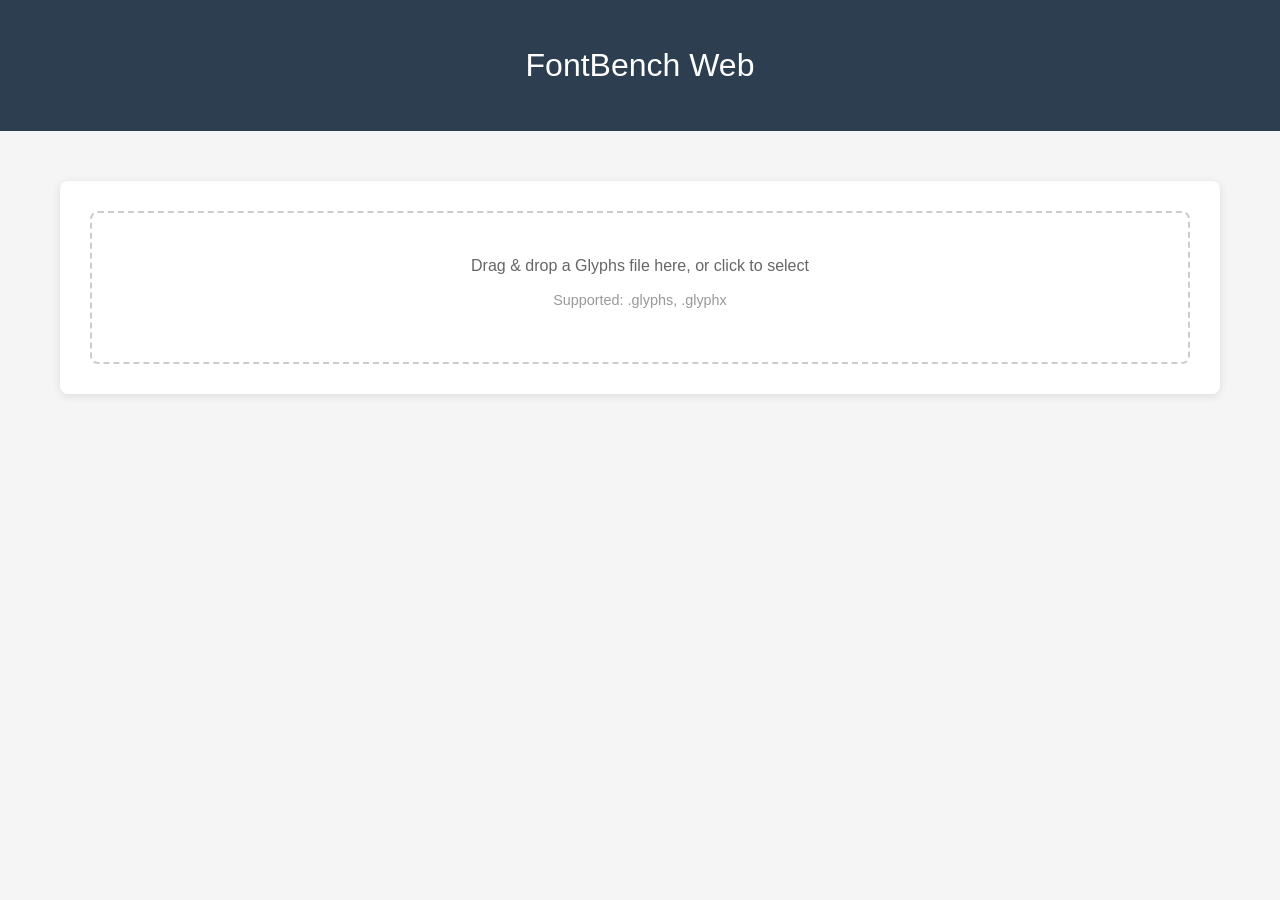
==== app/static/index.html @ 69f34e95 "Add boilerplate code" ====
<!DOCTYPE html>
<html lang="en">
<head>
    <meta charset="UTF-8">
    <meta name="viewport" content="width=device-width, initial-scale=1.0">
    <title>FontBench Web</title>
    <script src="https://cdn.plot.ly/plotly-2.35.0.min.js"></script>
    <style>
        * {
            box-sizing: border-box;
            margin: 0;
            padding: 0;
        }

        body {
            font-family: -apple-system, BlinkMacSystemFont, 'Segoe UI', Roboto, Oxygen, Ubuntu, sans-serif;
            background: #f5f5f5;
            color: #333;
            line-height: 1.6;
        }

        .container {
            max-width: 1200px;
            margin: 0 auto;
            padding: 20px;
        }

        header {
            background: #2c3e50;
            color: white;
            padding: 20px 0;
            margin-bottom: 30px;
        }

        header h1 {
            text-align: center;
            font-weight: 300;
        }

        .upload-section {
            background: white;
            border-radius: 8px;
            padding: 30px;
            box-shadow: 0 2px 10px rgba(0,0,0,0.1);
            margin-bottom: 30px;
        }

        .upload-area {
            border: 2px dashed #ccc;
            border-radius: 8px;
            padding: 40px;
            text-align: center;
            cursor: pointer;
            transition: border-color 0.3s, background 0.3s;
        }

        .upload-area:hover {
            border-color: #3498db;
            background: #f8f9fa;
        }

        .upload-area.dragover {
            border-color: #3498db;
            background: #e8f4fc;
        }

        .upload-area input[type="file"] {
            display: none;
        }

        .upload-area p {
            margin-bottom: 10px;
            color: #666;
        }

        .upload-area .file-types {
            font-size: 0.9em;
            color: #999;
        }

        #loading {
            display: none;
            text-align: center;
            padding: 20px;
        }

        .spinner {
            border: 4px solid #f3f3f3;
            border-top: 4px solid #3498db;
            border-radius: 50%;
            width: 40px;
            height: 40px;
            animation: spin 1s linear infinite;
            margin: 0 auto 10px;
        }

        @keyframes spin {
            0% { transform: rotate(0deg); }
            100% { transform: rotate(360deg); }
        }

        #results {
            display: none;
        }

        .card {
            background: white;
            border-radius: 8px;
            padding: 20px;
            box-shadow: 0 2px 10px rgba(0,0,0,0.1);
            margin-bottom: 20px;
        }

        .card h2 {
            color: #2c3e50;
            margin-bottom: 15px;
            padding-bottom: 10px;
            border-bottom: 2px solid #eee;
        }

        .info-grid {
            display: grid;
            grid-template-columns: repeat(auto-fit, minmax(200px, 1fr));
            gap: 15px;
        }

        .info-item {
            padding: 10px;
            background: #f8f9fa;
            border-radius: 4px;
        }

        .info-item label {
            display: block;
            font-size: 0.85em;
            color: #666;
            margin-bottom: 4px;
        }

        .info-item span {
            font-weight: 500;
            color: #2c3e50;
        }

        .stats-grid {
            display: grid;
            grid-template-columns: repeat(auto-fit, minmax(150px, 1fr));
            gap: 10px;
        }

        .stat-box {
            text-align: center;
            padding: 15px;
            background: #f8f9fa;
            border-radius: 4px;
        }

        .stat-box .value {
            font-size: 1.5em;
            font-weight: 600;
            color: #3498db;
        }

        .stat-box .label {
            font-size: 0.85em;
            color: #666;
        }

        .chart-container {
            min-height: 300px;
        }

        .charts-row {
            display: grid;
            grid-template-columns: repeat(auto-fit, minmax(400px, 1fr));
            gap: 20px;
        }

        .error-message {
            background: #fee;
            color: #c00;
            padding: 15px;
            border-radius: 4px;
            margin-top: 15px;
            display: none;
        }

        .masters-list {
            display: grid;
            grid-template-columns: repeat(auto-fit, minmax(250px, 1fr));
            gap: 15px;
        }

        .master-card {
            background: #f8f9fa;
            padding: 15px;
            border-radius: 4px;
            border-left: 4px solid #3498db;
        }

        .master-card h4 {
            margin-bottom: 10px;
            color: #2c3e50;
        }

        .master-card p {
            font-size: 0.9em;
            color: #666;
            margin: 4px 0;
        }
    </style>
</head>
<body>
    <header>
        <div class="container">
            <h1>FontBench Web</h1>
        </div>
    </header>

    <div class="container">
        <div class="upload-section">
            <div class="upload-area" id="uploadArea">
                <input type="file" id="fileInput" accept=".glyphs,.glyphx">
                <p>Drag & drop a Glyphs file here, or click to select</p>
                <p class="file-types">Supported: .glyphs, .glyphx</p>
            </div>
            <div id="loading">
                <div class="spinner"></div>
                <p>Analyzing font file...</p>
            </div>
            <div class="error-message" id="errorMessage"></div>
        </div>

        <div id="results">
            <div class="card">
                <h2>Font Information</h2>
                <div class="info-grid" id="fontInfo"></div>
            </div>

            <div class="card">
                <h2>Masters</h2>
                <div class="masters-list" id="mastersList"></div>
            </div>

            <div class="card">
                <h2>Statistics</h2>
                <div class="stats-grid" id="statsGrid"></div>
            </div>

            <div class="charts-row">
                <div class="card">
                    <h2>Width Distribution</h2>
                    <div class="chart-container" id="widthChart"></div>
                </div>

                <div class="card">
                    <h2>Node Count Distribution</h2>
                    <div class="chart-container" id="nodeChart"></div>
                </div>
            </div>
        </div>
    </div>

    <script>
        const uploadArea = document.getElementById('uploadArea');
        const fileInput = document.getElementById('fileInput');
        const loading = document.getElementById('loading');
        const results = document.getElementById('results');
        const errorMessage = document.getElementById('errorMessage');

        // Drag and drop handlers
        uploadArea.addEventListener('dragover', (e) => {
            e.preventDefault();
            uploadArea.classList.add('dragover');
        });

        uploadArea.addEventListener('dragleave', () => {
            uploadArea.classList.remove('dragover');
        });

        uploadArea.addEventListener('drop', (e) => {
            e.preventDefault();
            uploadArea.classList.remove('dragover');
            const files = e.dataTransfer.files;
            if (files.length > 0) {
                handleFile(files[0]);
            }
        });

        uploadArea.addEventListener('click', () => {
            fileInput.click();
        });

        fileInput.addEventListener('change', (e) => {
            if (e.target.files.length > 0) {
                handleFile(e.target.files[0]);
            }
        });

        async function handleFile(file) {
            // Validate file type
            if (!file.name.endsWith('.glyphs') && !file.name.endsWith('.glyphx')) {
                showError('Please upload a .glyphs or .glyphx file');
                return;
            }

            // Show loading state
            loading.style.display = 'block';
            results.style.display = 'none';
            errorMessage.style.display = 'none';

            try {
                const formData = new FormData();
                formData.append('file', file);

                const response = await fetch('/api/upload', {
                    method: 'POST',
                    body: formData
                });

                if (!response.ok) {
                    const error = await response.json();
                    throw new Error(error.detail || 'Upload failed');
                }

                const data = await response.json();
                displayResults(data);
            } catch (error) {
                showError(error.message);
            } finally {
                loading.style.display = 'none';
            }
        }

        function showError(message) {
            errorMessage.textContent = message;
            errorMessage.style.display = 'block';
        }

        function displayResults(data) {
            results.style.display = 'block';

            // Font info
            const fontInfo = document.getElementById('fontInfo');
            const info = data.font_info;
            fontInfo.innerHTML = `
                <div class="info-item"><label>Family Name</label><span>${info.family_name || 'N/A'}</span></div>
                <div class="info-item"><label>Designer</label><span>${info.designer || 'N/A'}</span></div>
                <div class="info-item"><label>Units Per Em</label><span>${info.units_per_em}</span></div>
                <div class="info-item"><label>Version</label><span>${info.version_major}.${info.version_minor}</span></div>
                <div class="info-item"><label>Glyph Count</label><span>${data.glyph_count}</span></div>
            `;

            // Masters
            const mastersList = document.getElementById('mastersList');
            mastersList.innerHTML = data.masters.map(m => `
                <div class="master-card">
                    <h4>${m.name || m.id}</h4>
                    <p>Ascender: ${m.ascender}</p>
                    <p>Descender: ${m.descender}</p>
                    <p>Cap Height: ${m.cap_height}</p>
                    <p>x-Height: ${m.x_height}</p>
                </div>
            `).join('');

            // Statistics
            const statsGrid = document.getElementById('statsGrid');
            const stats = data.statistics;
            statsGrid.innerHTML = `
                <div class="stat-box"><div class="value">${data.glyph_count}</div><div class="label">Total Glyphs</div></div>
                <div class="stat-box"><div class="value">${stats.width.mean.toFixed(0)}</div><div class="label">Avg Width</div></div>
                <div class="stat-box"><div class="value">${stats.width.min.toFixed(0)} - ${stats.width.max.toFixed(0)}</div><div class="label">Width Range</div></div>
                <div class="stat-box"><div class="value">${stats.nodes.total}</div><div class="label">Total Nodes</div></div>
                <div class="stat-box"><div class="value">${stats.nodes.mean.toFixed(1)}</div><div class="label">Avg Nodes/Glyph</div></div>
                <div class="stat-box"><div class="value">${data.masters.length}</div><div class="label">Masters</div></div>
            `;

            // Charts
            const chartLayout = {
                margin: { t: 20, r: 20, b: 40, l: 50 },
                paper_bgcolor: 'transparent',
                plot_bgcolor: 'transparent',
                font: { family: '-apple-system, BlinkMacSystemFont, sans-serif' }
            };

            const chartConfig = {
                responsive: true,
                displayModeBar: true,
                modeBarButtonsToRemove: ['lasso2d', 'select2d']
            };

            // Width distribution
            Plotly.newPlot('widthChart', [data.charts.width_distribution], {
                ...chartLayout,
                xaxis: { title: 'Width (units)' },
                yaxis: { title: 'Count' }
            }, chartConfig);

            // Node distribution
            Plotly.newPlot('nodeChart', [data.charts.node_distribution], {
                ...chartLayout,
                xaxis: { title: 'Node Count' },
                yaxis: { title: 'Count' }
            }, chartConfig);
        }
    </script>
</body>
</html>
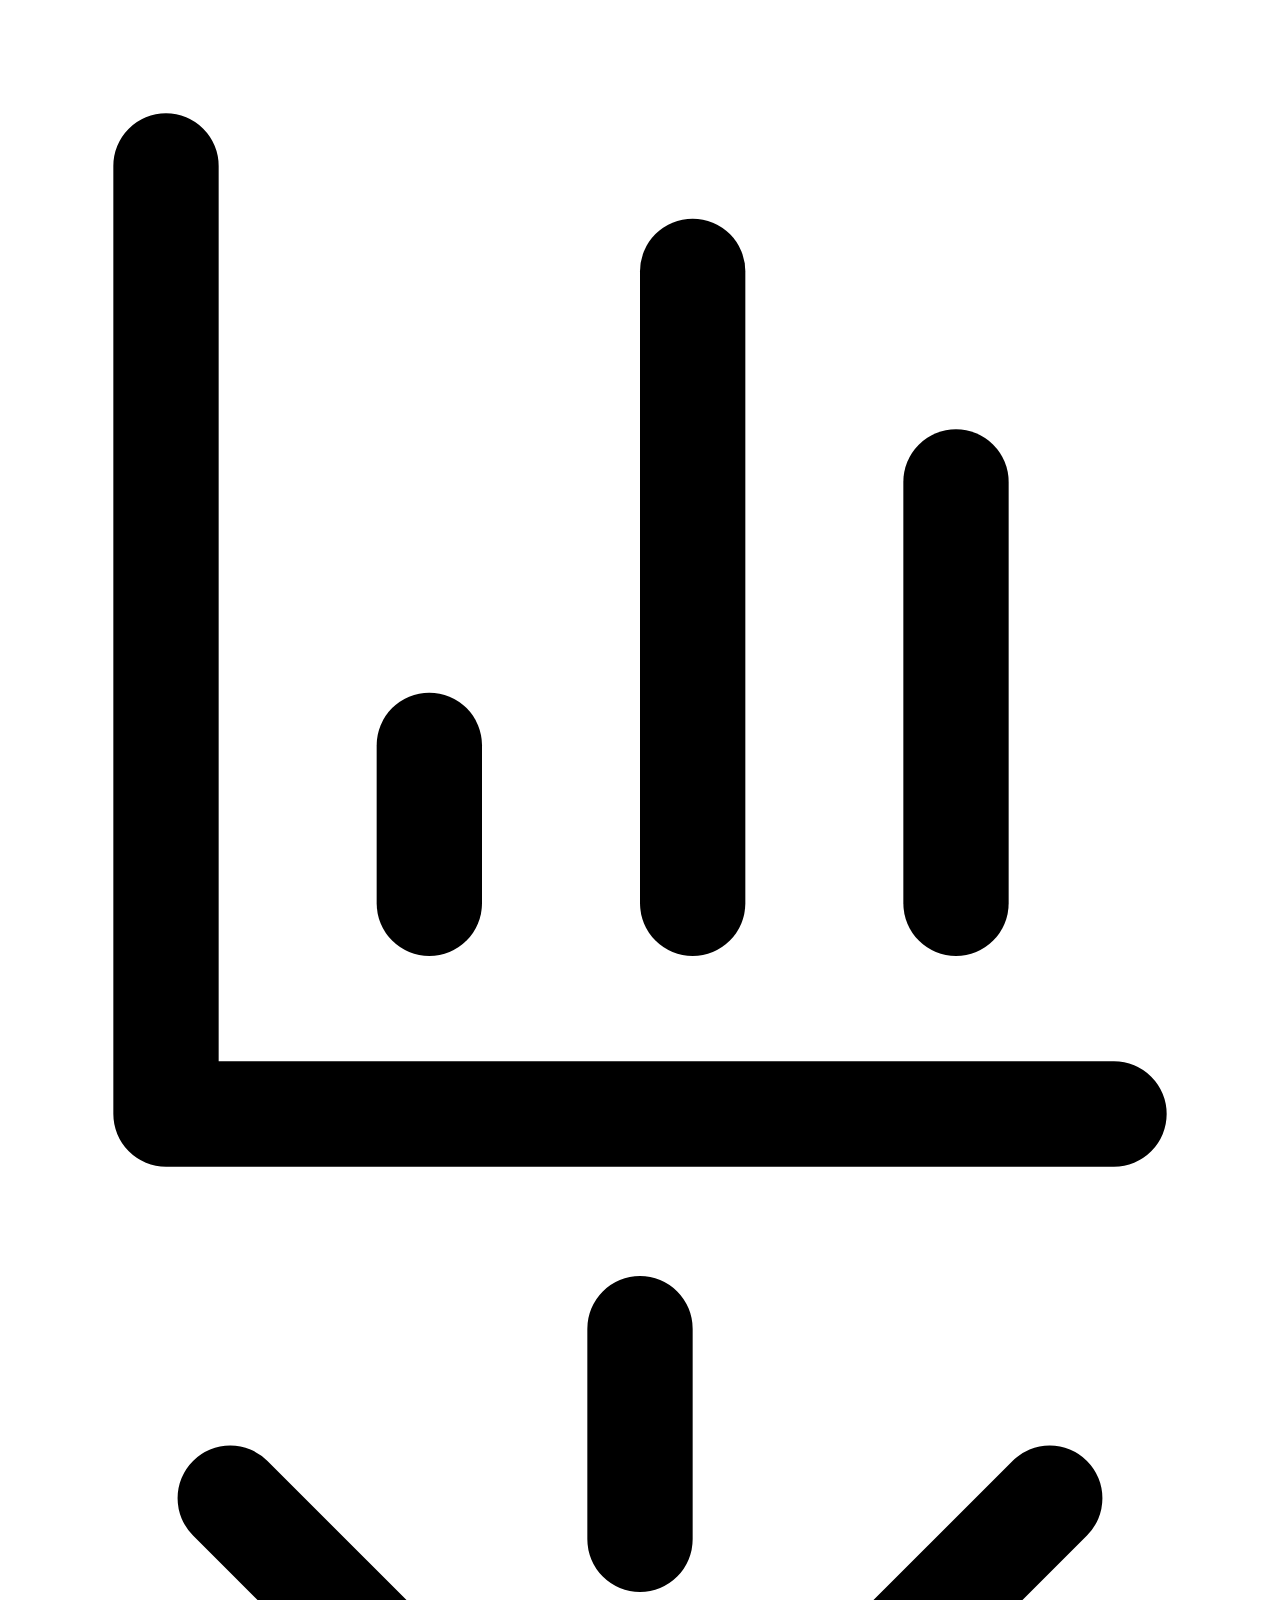
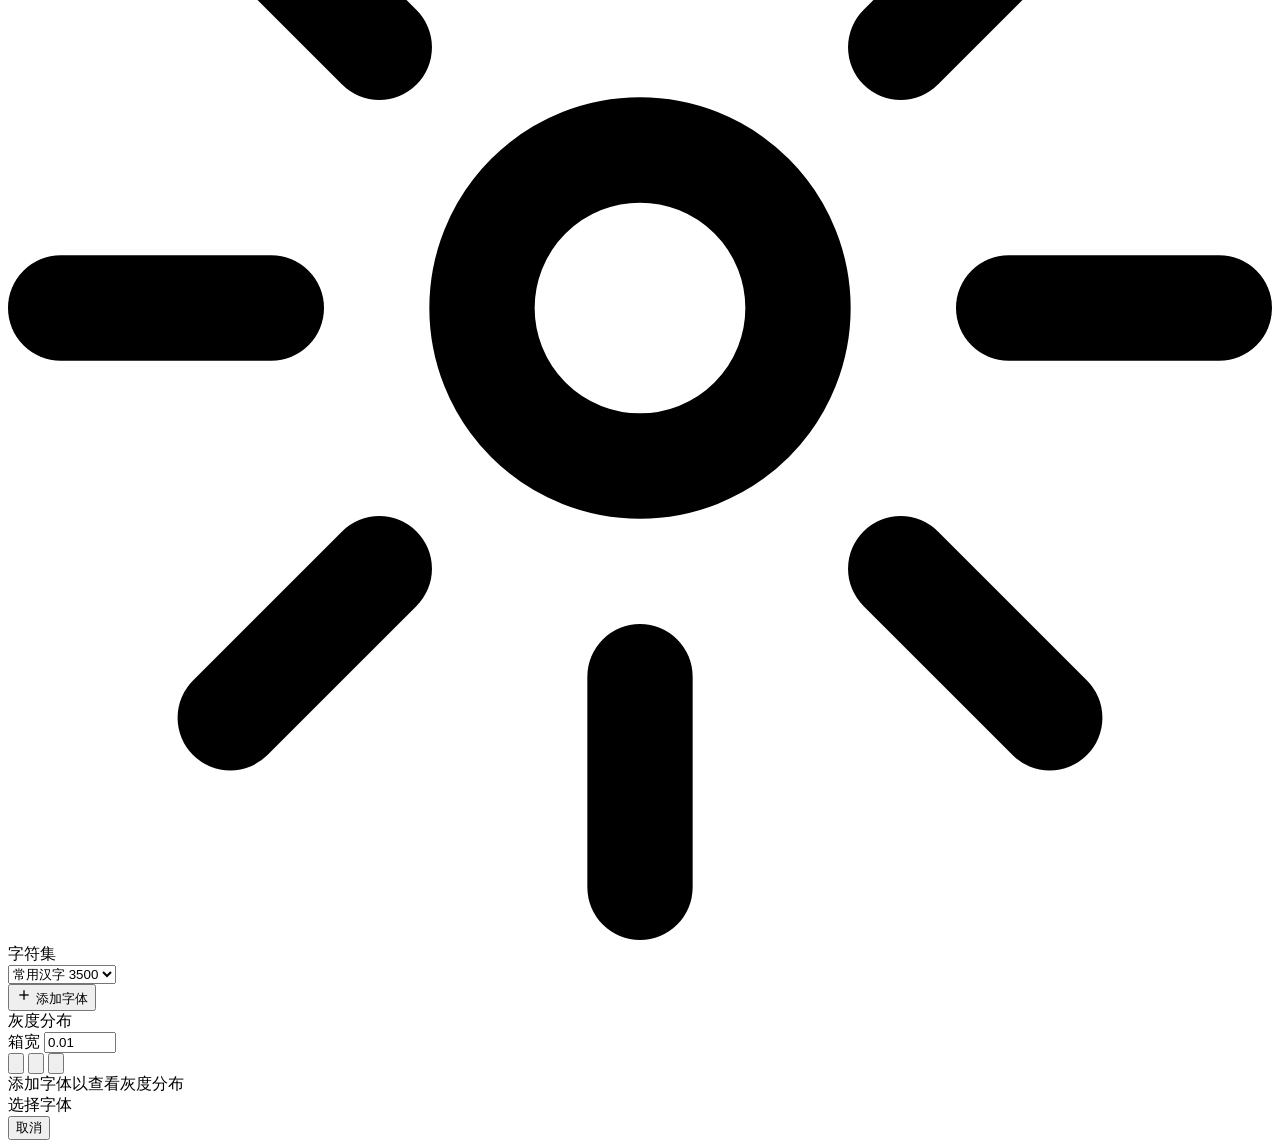
==== commit 063080a7: "Implement a working version of the visualization" ====
--- a/app/static/index.html
+++ b/app/static/index.html
@@ -1,408 +1,115 @@
 <!DOCTYPE html>
-<html lang="en">
+<html lang="zh-CN">
 <head>
     <meta charset="UTF-8">
     <meta name="viewport" content="width=device-width, initial-scale=1.0">
-    <title>FontBench Web</title>
-    <script src="https://cdn.plot.ly/plotly-2.35.0.min.js"></script>
-    <style>
-        * {
-            box-sizing: border-box;
-            margin: 0;
-            padding: 0;
-        }
-
-        body {
-            font-family: -apple-system, BlinkMacSystemFont, 'Segoe UI', Roboto, Oxygen, Ubuntu, sans-serif;
-            background: #f5f5f5;
-            color: #333;
-            line-height: 1.6;
-        }
-
-        .container {
-            max-width: 1200px;
-            margin: 0 auto;
-            padding: 20px;
-        }
-
-        header {
-            background: #2c3e50;
-            color: white;
-            padding: 20px 0;
-            margin-bottom: 30px;
-        }
-
-        header h1 {
-            text-align: center;
-            font-weight: 300;
-        }
-
-        .upload-section {
-            background: white;
-            border-radius: 8px;
-            padding: 30px;
-            box-shadow: 0 2px 10px rgba(0,0,0,0.1);
-            margin-bottom: 30px;
-        }
-
-        .upload-area {
-            border: 2px dashed #ccc;
-            border-radius: 8px;
-            padding: 40px;
-            text-align: center;
-            cursor: pointer;
-            transition: border-color 0.3s, background 0.3s;
-        }
-
-        .upload-area:hover {
-            border-color: #3498db;
-            background: #f8f9fa;
-        }
-
-        .upload-area.dragover {
-            border-color: #3498db;
-            background: #e8f4fc;
-        }
-
-        .upload-area input[type="file"] {
-            display: none;
-        }
-
-        .upload-area p {
-            margin-bottom: 10px;
-            color: #666;
-        }
-
-        .upload-area .file-types {
-            font-size: 0.9em;
-            color: #999;
-        }
-
-        #loading {
-            display: none;
-            text-align: center;
-            padding: 20px;
-        }
-
-        .spinner {
-            border: 4px solid #f3f3f3;
-            border-top: 4px solid #3498db;
-            border-radius: 50%;
-            width: 40px;
-            height: 40px;
-            animation: spin 1s linear infinite;
-            margin: 0 auto 10px;
-        }
-
-        @keyframes spin {
-            0% { transform: rotate(0deg); }
-            100% { transform: rotate(360deg); }
-        }
-
-        #results {
-            display: none;
-        }
-
-        .card {
-            background: white;
-            border-radius: 8px;
-            padding: 20px;
-            box-shadow: 0 2px 10px rgba(0,0,0,0.1);
-            margin-bottom: 20px;
-        }
-
-        .card h2 {
-            color: #2c3e50;
-            margin-bottom: 15px;
-            padding-bottom: 10px;
-            border-bottom: 2px solid #eee;
-        }
-
-        .info-grid {
-            display: grid;
-            grid-template-columns: repeat(auto-fit, minmax(200px, 1fr));
-            gap: 15px;
-        }
-
-        .info-item {
-            padding: 10px;
-            background: #f8f9fa;
-            border-radius: 4px;
-        }
-
-        .info-item label {
-            display: block;
-            font-size: 0.85em;
-            color: #666;
-            margin-bottom: 4px;
-        }
-
-        .info-item span {
-            font-weight: 500;
-            color: #2c3e50;
-        }
-
-        .stats-grid {
-            display: grid;
-            grid-template-columns: repeat(auto-fit, minmax(150px, 1fr));
-            gap: 10px;
-        }
-
-        .stat-box {
-            text-align: center;
-            padding: 15px;
-            background: #f8f9fa;
-            border-radius: 4px;
-        }
-
-        .stat-box .value {
-            font-size: 1.5em;
-            font-weight: 600;
-            color: #3498db;
-        }
-
-        .stat-box .label {
-            font-size: 0.85em;
-            color: #666;
-        }
-
-        .chart-container {
-            min-height: 300px;
-        }
-
-        .charts-row {
-            display: grid;
-            grid-template-columns: repeat(auto-fit, minmax(400px, 1fr));
-            gap: 20px;
-        }
-
-        .error-message {
-            background: #fee;
-            color: #c00;
-            padding: 15px;
-            border-radius: 4px;
-            margin-top: 15px;
-            display: none;
-        }
-
-        .masters-list {
-            display: grid;
-            grid-template-columns: repeat(auto-fit, minmax(250px, 1fr));
-            gap: 15px;
-        }
-
-        .master-card {
-            background: #f8f9fa;
-            padding: 15px;
-            border-radius: 4px;
-            border-left: 4px solid #3498db;
-        }
-
-        .master-card h4 {
-            margin-bottom: 10px;
-            color: #2c3e50;
-        }
-
-        .master-card p {
-            font-size: 0.9em;
-            color: #666;
-            margin: 4px 0;
-        }
-    </style>
+    <title>FontBench</title>
+    <link rel="stylesheet" href="/static/styles.css">
+    <!-- <script src="https://cdn.plot.ly/plotly-2.35.0.min.js"></script> -->
+    <script src="https://cdn.plot.ly/plotly-3.3.1.min.js"></script>
 </head>
 <body>
-    <header>
-        <div class="container">
-            <h1>FontBench Web</h1>
-        </div>
-    </header>
+    <div class="app-layout">
+        <!-- Side Navigation -->
+        <nav class="side-nav">
+            <div class="nav-top">
+                <div class="nav-icon active" title="分析">
+                    <svg viewBox="0 0 24 24" fill="none" stroke="currentColor" stroke-width="2" stroke-linecap="round" stroke-linejoin="round">
+                        <path d="M3 3v18h18"/>
+                        <path d="M18 17V9"/>
+                        <path d="M13 17V5"/>
+                        <path d="M8 17v-3"/>
+                    </svg>
+                </div>
+            </div>
+            <div class="nav-bottom">
+                <div class="nav-icon" title="设置">
+                    <svg viewBox="0 0 24 24" fill="none" stroke="currentColor" stroke-width="2" stroke-linecap="round" stroke-linejoin="round">
+                        <circle cx="12" cy="12" r="3"/>
+                        <path d="M12 1v4M12 19v4M4.22 4.22l2.83 2.83M16.95 16.95l2.83 2.83M1 12h4M19 12h4M4.22 19.78l2.83-2.83M16.95 7.05l2.83-2.83"/>
+                    </svg>
+                </div>
+            </div>
+        </nav>
 
-    <div class="container">
-        <div class="upload-section">
-            <div class="upload-area" id="uploadArea">
-                <input type="file" id="fileInput" accept=".glyphs,.glyphx">
-                <p>Drag & drop a Glyphs file here, or click to select</p>
-                <p class="file-types">Supported: .glyphs, .glyphx</p>
-            </div>
-            <div id="loading">
-                <div class="spinner"></div>
-                <p>Analyzing font file...</p>
-            </div>
-            <div class="error-message" id="errorMessage"></div>
-        </div>
-
-        <div id="results">
-            <div class="card">
-                <h2>Font Information</h2>
-                <div class="info-grid" id="fontInfo"></div>
+        <!-- Main Content -->
+        <div class="main-content">
+            <!-- Font Panel -->
+            <div class="font-panel">
+                <div class="panel-header">
+                    <div class="panel-title">字符集</div>
+                    <select class="charset-select" id="charsetSelect">
+                        <option value="3500">常用汉字 3500</option>
+                        <option value="7000">常用汉字 7000</option>
+                        <option value="chinese">全部汉字</option>
+                    </select>
+                </div>
+                <div class="font-list" id="fontList">
+                    <button class="add-font-btn" id="addFontBtn">
+                        <svg width="16" height="16" viewBox="0 0 24 24" fill="none" stroke="currentColor" stroke-width="2">
+                            <line x1="12" y1="5" x2="12" y2="19"/>
+                            <line x1="5" y1="12" x2="19" y2="12"/>
+                        </svg>
+                        添加字体
+                    </button>
+                </div>
             </div>
 
-            <div class="card">
-                <h2>Masters</h2>
-                <div class="masters-list" id="mastersList"></div>
-            </div>
-
-            <div class="card">
-                <h2>Statistics</h2>
-                <div class="stats-grid" id="statsGrid"></div>
-            </div>
-
-            <div class="charts-row">
-                <div class="card">
-                    <h2>Width Distribution</h2>
-                    <div class="chart-container" id="widthChart"></div>
+            <!-- Chart Area -->
+            <div class="chart-area">
+                <div class="chart-header">
+                    <div class="chart-header-left">
+                        <span class="chart-title">灰度分布</span>
+                        <span class="chart-subtitle" id="chartSubtitle"></span>
+                    </div>
+                    <div class="chart-controls">
+                        <div class="bin-control" id="binControl">
+                            <label>箱宽</label>
+                            <input type="number" id="binSize" value="0.01" min="0.001" max="0.1" step="0.005">
+                        </div>
+                        <div class="chart-type-toggle">
+                            <button class="chart-type-btn active" data-type="scatter" title="散点图 (字符排序)">
+                                <svg viewBox="0 0 24 24" fill="currentColor">
+                                    <circle cx="5" cy="17" r="2"/>
+                                    <circle cx="9" cy="11" r="2"/>
+                                    <circle cx="14" cy="13" r="2"/>
+                                    <circle cx="19" cy="6" r="2"/>
+                                </svg>
+                            </button>
+                            <button class="chart-type-btn" data-type="rank" title="排名图 (百分位)">
+                                <svg viewBox="0 0 24 24" fill="none" stroke="currentColor" stroke-width="2">
+                                    <path d="M3 20 L21 4"/>
+                                    <circle cx="6" cy="17" r="2" fill="currentColor"/>
+                                    <circle cx="12" cy="11" r="2" fill="currentColor"/>
+                                    <circle cx="18" cy="5" r="2" fill="currentColor"/>
+                                </svg>
+                            </button>
+                            <button class="chart-type-btn" data-type="histogram" title="直方图">
+                                <svg viewBox="0 0 24 24" fill="none" stroke="currentColor" stroke-width="2">
+                                    <rect x="2" y="14" width="5" height="7"/>
+                                    <rect x="9" y="8" width="5" height="13"/>
+                                    <rect x="16" y="4" width="5" height="17"/>
+                                </svg>
+                            </button>
+                        </div>
+                    </div>
                 </div>
-
-                <div class="card">
-                    <h2>Node Count Distribution</h2>
-                    <div class="chart-container" id="nodeChart"></div>
+                <div class="chart-container" id="chartContainer">
+                    <div class="empty-state" id="emptyState">添加字体以查看灰度分布</div>
                 </div>
             </div>
         </div>
     </div>
 
-    <script>
-        const uploadArea = document.getElementById('uploadArea');
-        const fileInput = document.getElementById('fileInput');
-        const loading = document.getElementById('loading');
-        const results = document.getElementById('results');
-        const errorMessage = document.getElementById('errorMessage');
+    <!-- Add Font Modal -->
+    <div class="modal-overlay" id="fontModal">
+        <div class="modal">
+            <div class="modal-title">选择字体</div>
+            <div class="modal-list" id="fontModalList"></div>
+            <button class="modal-close" id="modalClose">取消</button>
+        </div>
+    </div>
 
-        // Drag and drop handlers
-        uploadArea.addEventListener('dragover', (e) => {
-            e.preventDefault();
-            uploadArea.classList.add('dragover');
-        });
-
-        uploadArea.addEventListener('dragleave', () => {
-            uploadArea.classList.remove('dragover');
-        });
-
-        uploadArea.addEventListener('drop', (e) => {
-            e.preventDefault();
-            uploadArea.classList.remove('dragover');
-            const files = e.dataTransfer.files;
-            if (files.length > 0) {
-                handleFile(files[0]);
-            }
-        });
-
-        uploadArea.addEventListener('click', () => {
-            fileInput.click();
-        });
-
-        fileInput.addEventListener('change', (e) => {
-            if (e.target.files.length > 0) {
-                handleFile(e.target.files[0]);
-            }
-        });
-
-        async function handleFile(file) {
-            // Validate file type
-            if (!file.name.endsWith('.glyphs') && !file.name.endsWith('.glyphx')) {
-                showError('Please upload a .glyphs or .glyphx file');
-                return;
-            }
-
-            // Show loading state
-            loading.style.display = 'block';
-            results.style.display = 'none';
-            errorMessage.style.display = 'none';
-
-            try {
-                const formData = new FormData();
-                formData.append('file', file);
-
-                const response = await fetch('/api/upload', {
-                    method: 'POST',
-                    body: formData
-                });
-
-                if (!response.ok) {
-                    const error = await response.json();
-                    throw new Error(error.detail || 'Upload failed');
-                }
-
-                const data = await response.json();
-                displayResults(data);
-            } catch (error) {
-                showError(error.message);
-            } finally {
-                loading.style.display = 'none';
-            }
-        }
-
-        function showError(message) {
-            errorMessage.textContent = message;
-            errorMessage.style.display = 'block';
-        }
-
-        function displayResults(data) {
-            results.style.display = 'block';
-
-            // Font info
-            const fontInfo = document.getElementById('fontInfo');
-            const info = data.font_info;
-            fontInfo.innerHTML = `
-                <div class="info-item"><label>Family Name</label><span>${info.family_name || 'N/A'}</span></div>
-                <div class="info-item"><label>Designer</label><span>${info.designer || 'N/A'}</span></div>
-                <div class="info-item"><label>Units Per Em</label><span>${info.units_per_em}</span></div>
-                <div class="info-item"><label>Version</label><span>${info.version_major}.${info.version_minor}</span></div>
-                <div class="info-item"><label>Glyph Count</label><span>${data.glyph_count}</span></div>
-            `;
-
-            // Masters
-            const mastersList = document.getElementById('mastersList');
-            mastersList.innerHTML = data.masters.map(m => `
-                <div class="master-card">
-                    <h4>${m.name || m.id}</h4>
-                    <p>Ascender: ${m.ascender}</p>
-                    <p>Descender: ${m.descender}</p>
-                    <p>Cap Height: ${m.cap_height}</p>
-                    <p>x-Height: ${m.x_height}</p>
-                </div>
-            `).join('');
-
-            // Statistics
-            const statsGrid = document.getElementById('statsGrid');
-            const stats = data.statistics;
-            statsGrid.innerHTML = `
-                <div class="stat-box"><div class="value">${data.glyph_count}</div><div class="label">Total Glyphs</div></div>
-                <div class="stat-box"><div class="value">${stats.width.mean.toFixed(0)}</div><div class="label">Avg Width</div></div>
-                <div class="stat-box"><div class="value">${stats.width.min.toFixed(0)} - ${stats.width.max.toFixed(0)}</div><div class="label">Width Range</div></div>
-                <div class="stat-box"><div class="value">${stats.nodes.total}</div><div class="label">Total Nodes</div></div>
-                <div class="stat-box"><div class="value">${stats.nodes.mean.toFixed(1)}</div><div class="label">Avg Nodes/Glyph</div></div>
-                <div class="stat-box"><div class="value">${data.masters.length}</div><div class="label">Masters</div></div>
-            `;
-
-            // Charts
-            const chartLayout = {
-                margin: { t: 20, r: 20, b: 40, l: 50 },
-                paper_bgcolor: 'transparent',
-                plot_bgcolor: 'transparent',
-                font: { family: '-apple-system, BlinkMacSystemFont, sans-serif' }
-            };
-
-            const chartConfig = {
-                responsive: true,
-                displayModeBar: true,
-                modeBarButtonsToRemove: ['lasso2d', 'select2d']
-            };
-
-            // Width distribution
-            Plotly.newPlot('widthChart', [data.charts.width_distribution], {
-                ...chartLayout,
-                xaxis: { title: 'Width (units)' },
-                yaxis: { title: 'Count' }
-            }, chartConfig);
-
-            // Node distribution
-            Plotly.newPlot('nodeChart', [data.charts.node_distribution], {
-                ...chartLayout,
-                xaxis: { title: 'Node Count' },
-                yaxis: { title: 'Count' }
-            }, chartConfig);
-        }
-    </script>
+    <script src="/static/app.js"></script>
 </body>
 </html>
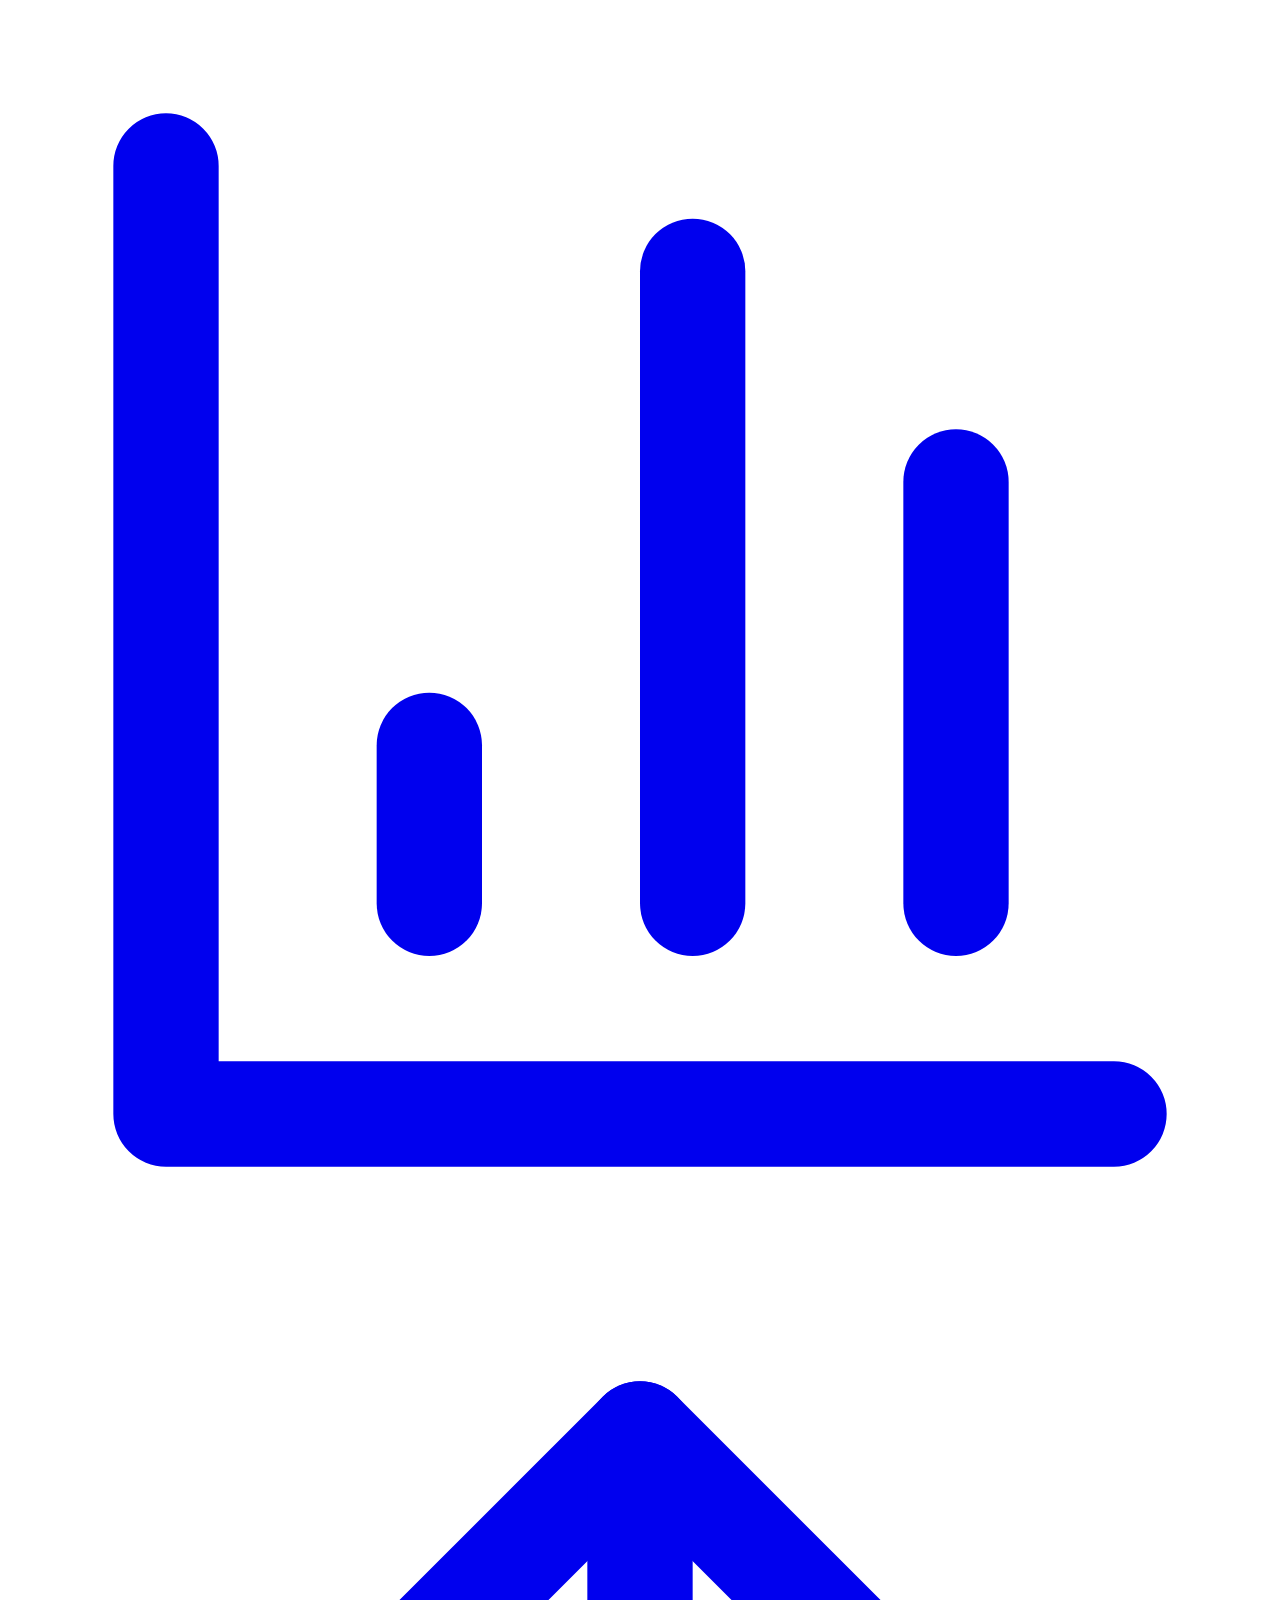
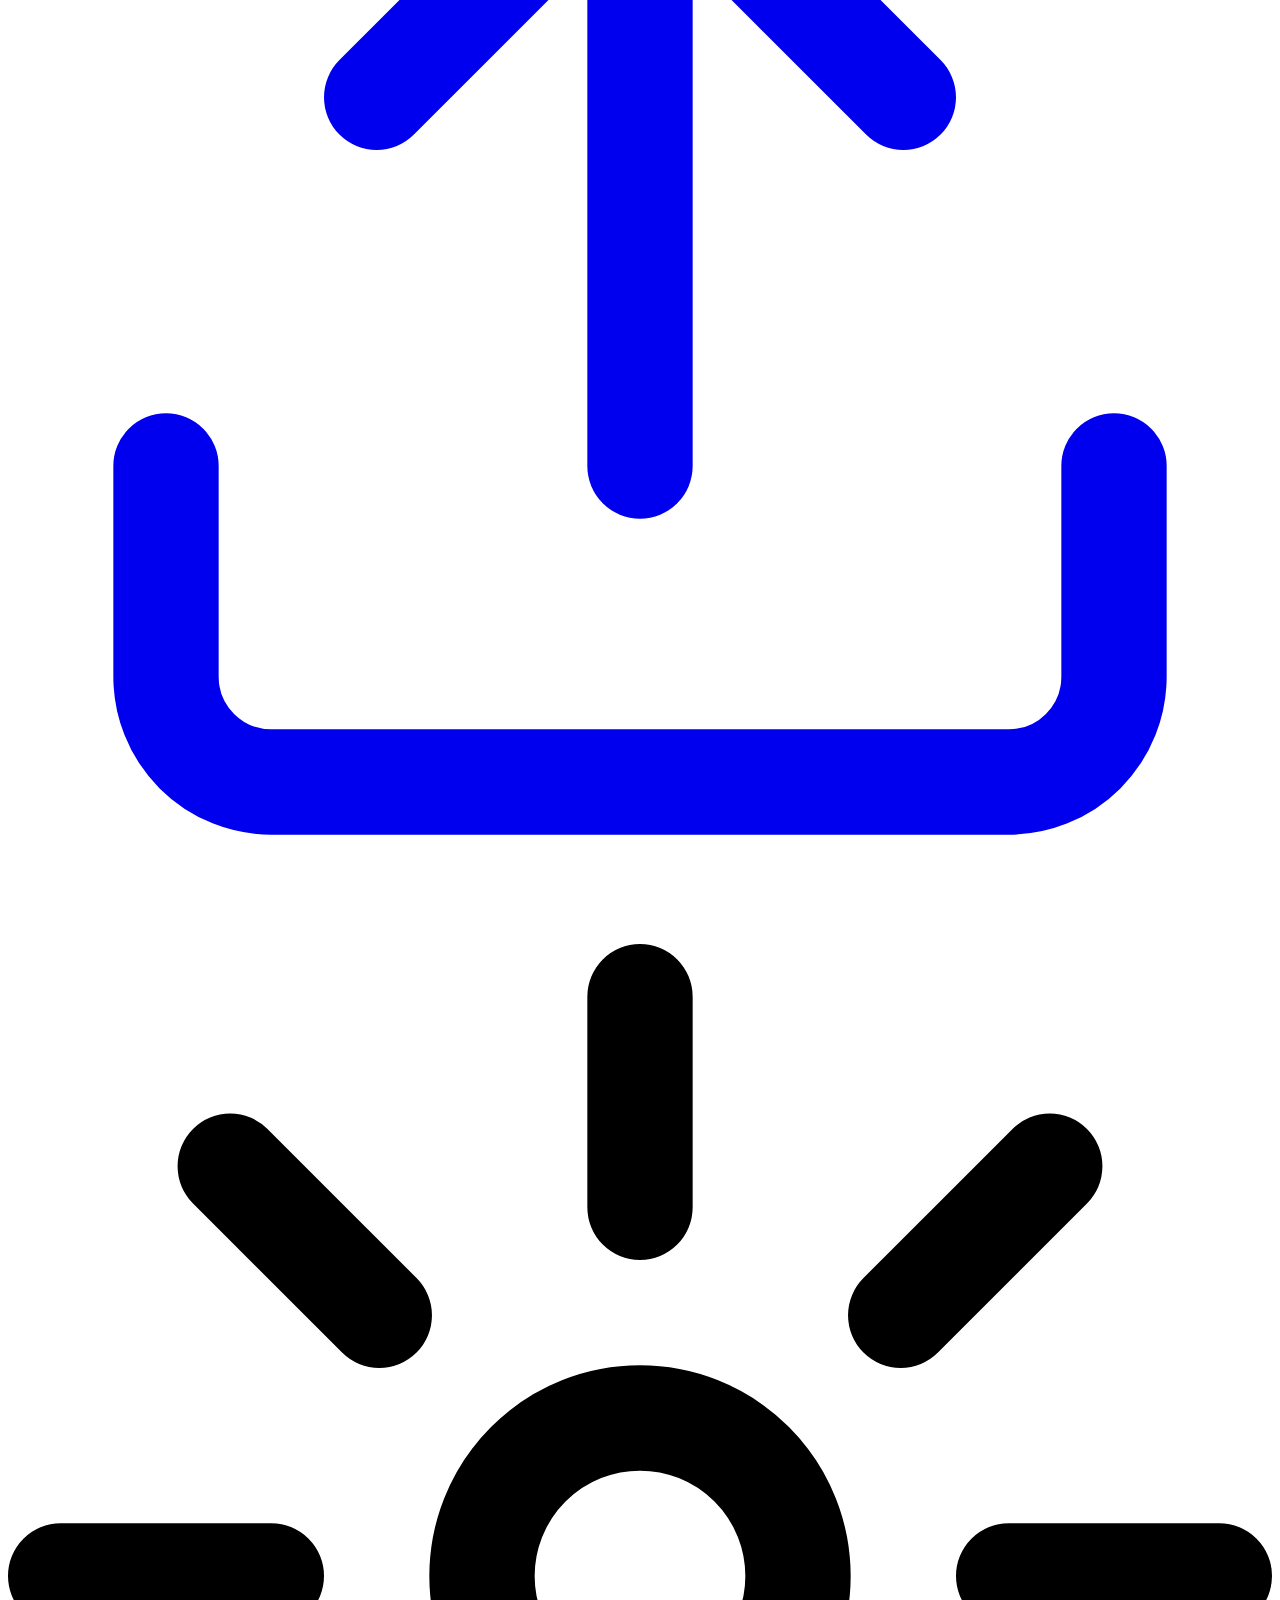
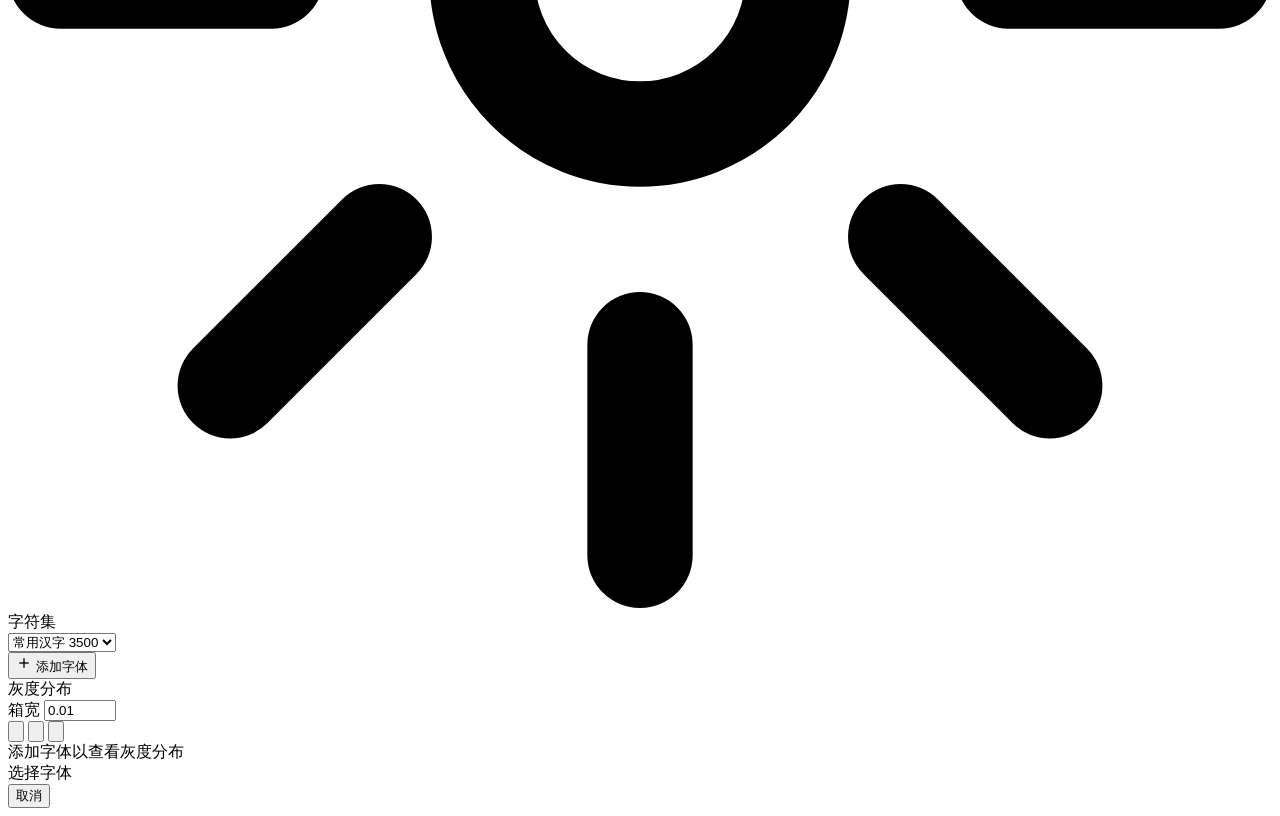
==== commit 6845aeaa: "Add upload page" ====
--- a/app/static/index.html
+++ b/app/static/index.html
@@ -13,14 +13,21 @@
         <!-- Side Navigation -->
         <nav class="side-nav">
             <div class="nav-top">
-                <div class="nav-icon active" title="分析">
+                <a href="/" class="nav-icon active" title="分析">
                     <svg viewBox="0 0 24 24" fill="none" stroke="currentColor" stroke-width="2" stroke-linecap="round" stroke-linejoin="round">
                         <path d="M3 3v18h18"/>
                         <path d="M18 17V9"/>
                         <path d="M13 17V5"/>
                         <path d="M8 17v-3"/>
                     </svg>
-                </div>
+                </a>
+                <a href="/upload" class="nav-icon" title="上传">
+                    <svg viewBox="0 0 24 24" fill="none" stroke="currentColor" stroke-width="2" stroke-linecap="round" stroke-linejoin="round">
+                        <path d="M21 15v4a2 2 0 0 1-2 2H5a2 2 0 0 1-2-2v-4"/>
+                        <polyline points="17 8 12 3 7 8"/>
+                        <line x1="12" y1="3" x2="12" y2="15"/>
+                    </svg>
+                </a>
             </div>
             <div class="nav-bottom">
                 <div class="nav-icon" title="设置">
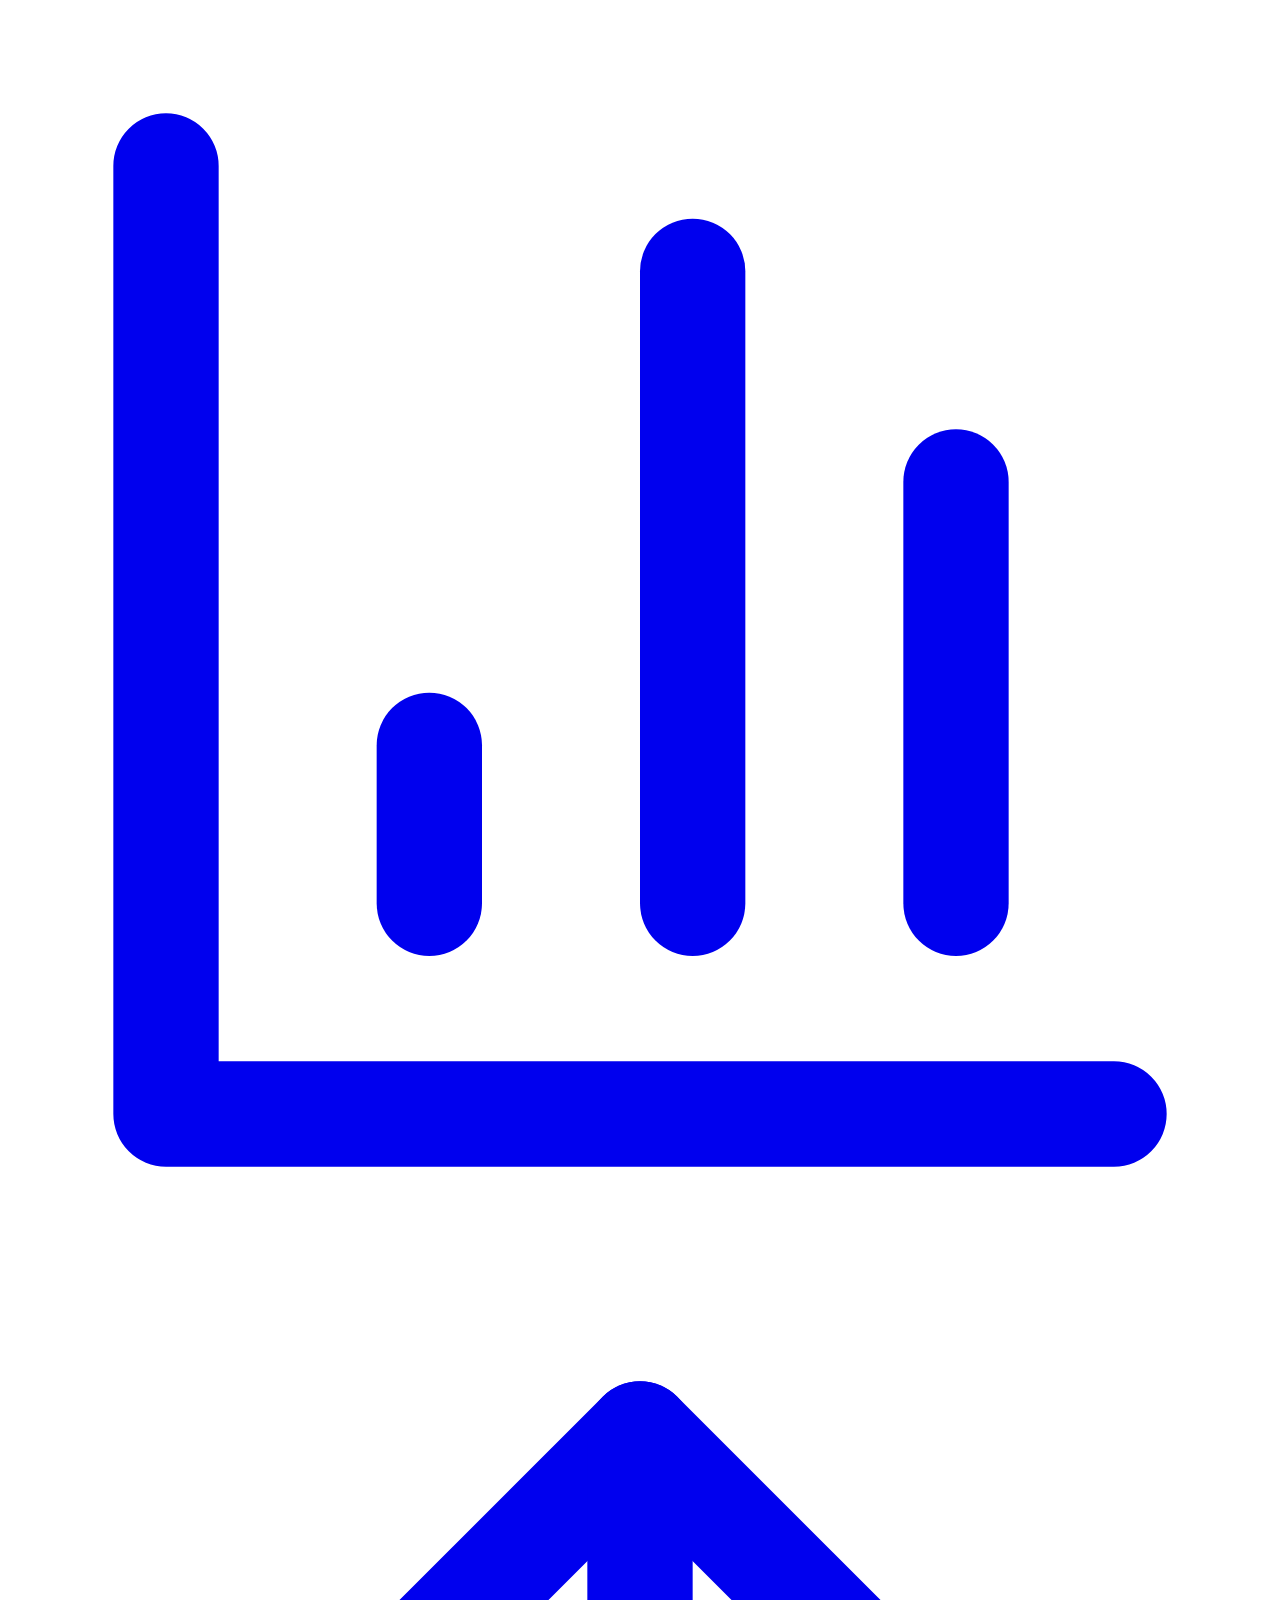
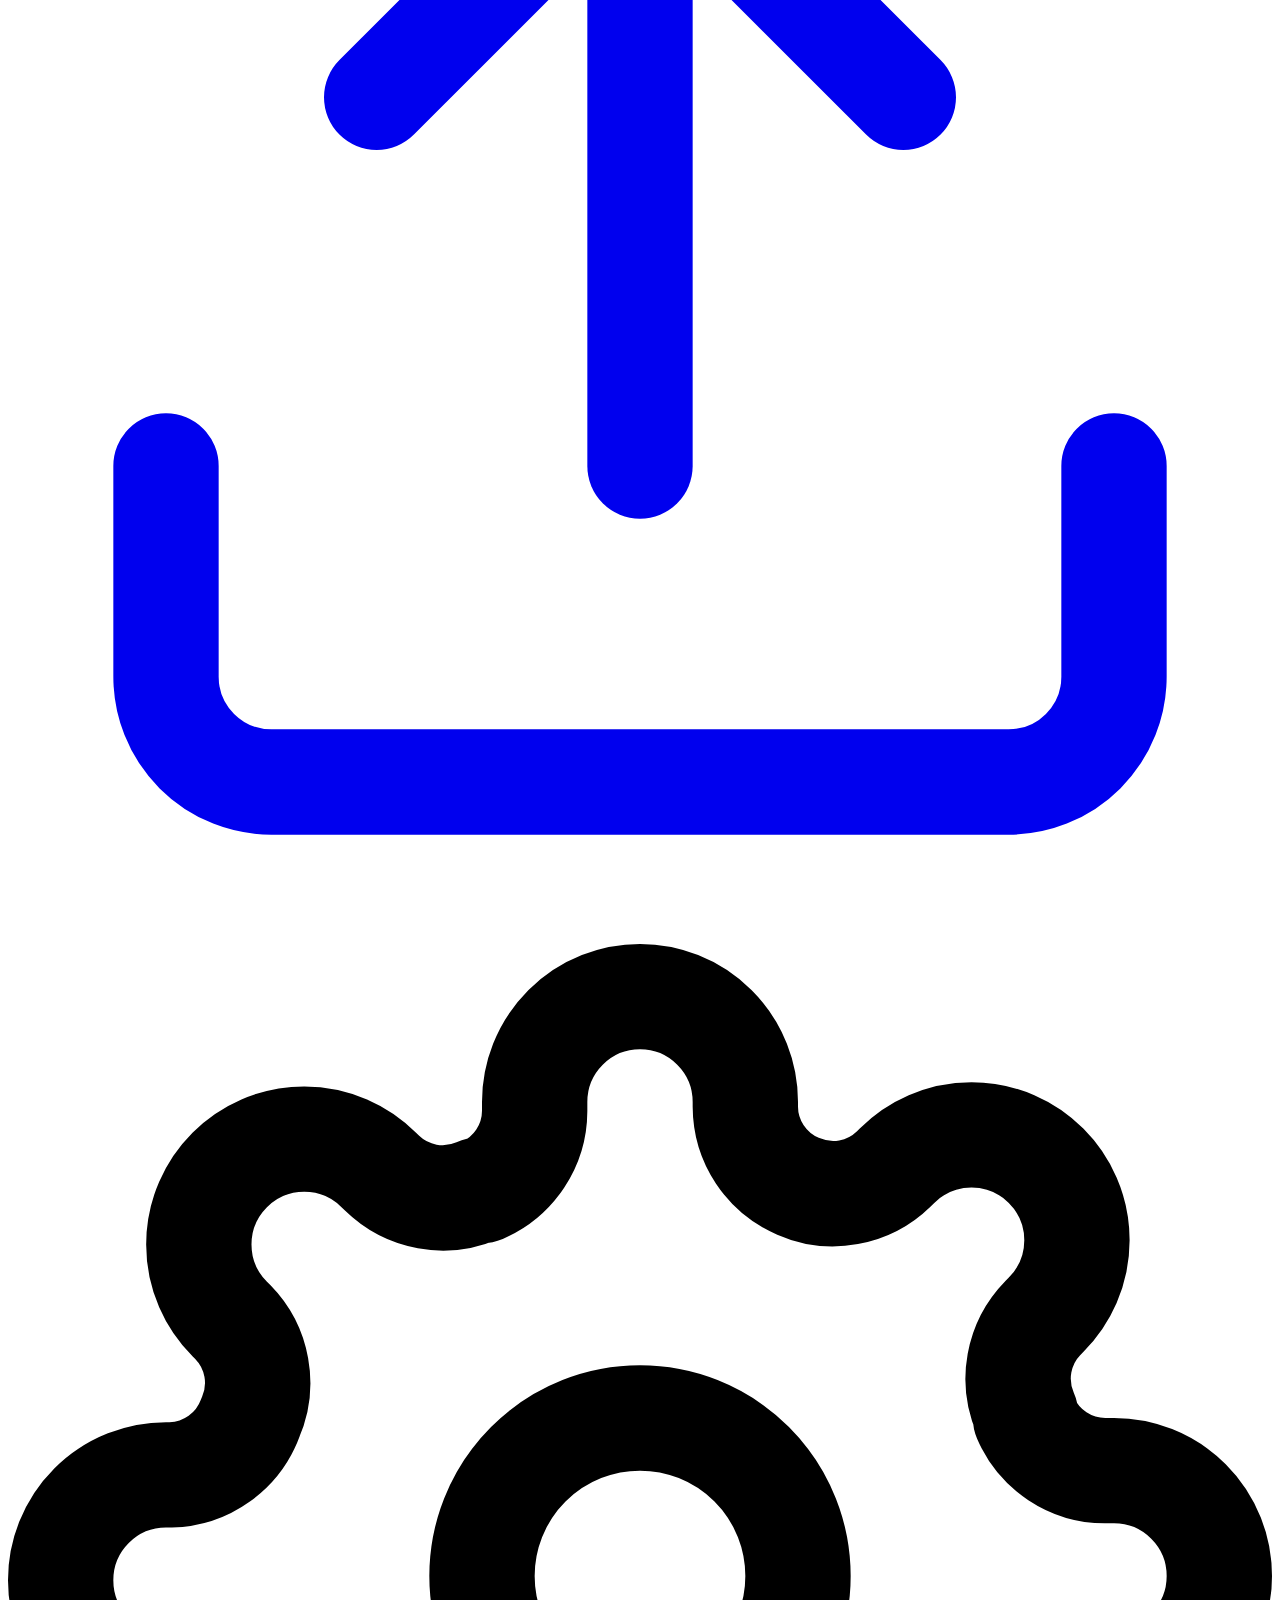
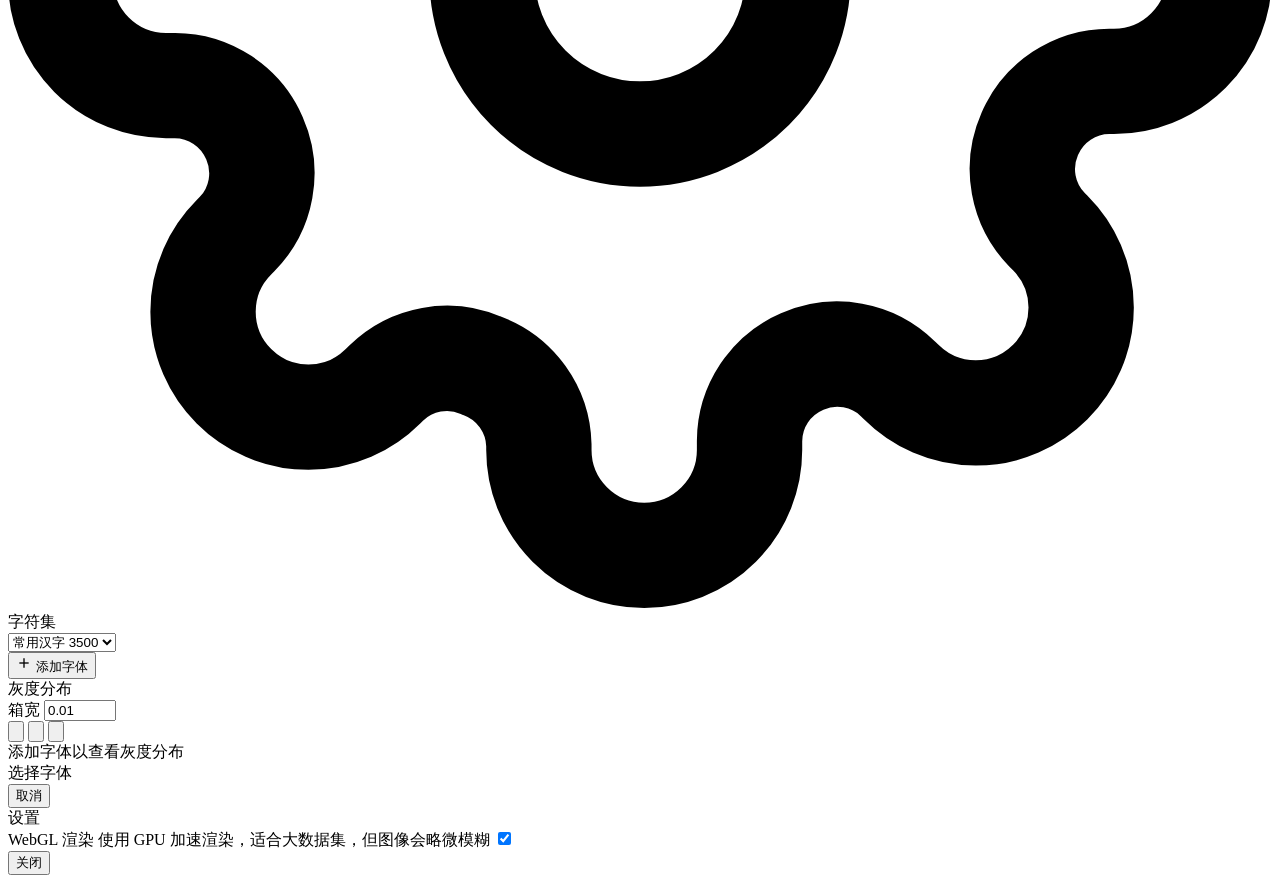
==== commit dbc2ca82: "Add WebGL support for faster rendering" ====
--- a/app/static/index.html
+++ b/app/static/index.html
@@ -3,6 +3,9 @@
 <head>
     <meta charset="UTF-8">
     <meta name="viewport" content="width=device-width, initial-scale=1.0">
+    <link rel="icon" type="image/png" href="/static/images/favicon-96x96.png" sizes="96x96" />
+    <link rel="icon" type="image/svg+xml" href="/static/images/favicon.svg" />
+    <link rel="shortcut icon" href="/static/images/favicon.ico" />
     <title>FontBench</title>
     <link rel="stylesheet" href="/static/styles.css">
     <!-- <script src="https://cdn.plot.ly/plotly-2.35.0.min.js"></script> -->
@@ -30,10 +33,10 @@
                 </a>
             </div>
             <div class="nav-bottom">
-                <div class="nav-icon" title="设置">
+                <div class="nav-icon" id="settingsBtn" title="设置">
                     <svg viewBox="0 0 24 24" fill="none" stroke="currentColor" stroke-width="2" stroke-linecap="round" stroke-linejoin="round">
                         <circle cx="12" cy="12" r="3"/>
-                        <path d="M12 1v4M12 19v4M4.22 4.22l2.83 2.83M16.95 16.95l2.83 2.83M1 12h4M19 12h4M4.22 19.78l2.83-2.83M16.95 7.05l2.83-2.83"/>
+                        <path d="M19.4 15a1.65 1.65 0 0 0 .33 1.82l.06.06a2 2 0 0 1 0 2.83 2 2 0 0 1-2.83 0l-.06-.06a1.65 1.65 0 0 0-1.82-.33 1.65 1.65 0 0 0-1 1.51V21a2 2 0 0 1-2 2 2 2 0 0 1-2-2v-.09A1.65 1.65 0 0 0 9 19.4a1.65 1.65 0 0 0-1.82.33l-.06.06a2 2 0 0 1-2.83 0 2 2 0 0 1 0-2.83l.06-.06a1.65 1.65 0 0 0 .33-1.82 1.65 1.65 0 0 0-1.51-1H3a2 2 0 0 1-2-2 2 2 0 0 1 2-2h.09A1.65 1.65 0 0 0 4.6 9a1.65 1.65 0 0 0-.33-1.82l-.06-.06a2 2 0 0 1 0-2.83 2 2 0 0 1 2.83 0l.06.06a1.65 1.65 0 0 0 1.82.33H9a1.65 1.65 0 0 0 1-1.51V3a2 2 0 0 1 2-2 2 2 0 0 1 2 2v.09a1.65 1.65 0 0 0 1 1.51 1.65 1.65 0 0 0 1.82-.33l.06-.06a2 2 0 0 1 2.83 0 2 2 0 0 1 0 2.83l-.06.06a1.65 1.65 0 0 0-.33 1.82V9a1.65 1.65 0 0 0 1.51 1H21a2 2 0 0 1 2 2 2 2 0 0 1-2 2h-.09a1.65 1.65 0 0 0-1.51 1z"/>
                     </svg>
                 </div>
             </div>
@@ -117,6 +120,23 @@
         </div>
     </div>
 
+    <!-- Settings Modal -->
+    <div class="modal-overlay" id="settingsModal">
+        <div class="modal settings-modal">
+            <div class="modal-title">设置</div>
+            <div class="settings-list">
+                <label class="settings-item">
+                    <span class="settings-label">
+                        <span class="settings-name">WebGL 渲染</span>
+                        <span class="settings-desc">使用 GPU 加速渲染，适合大数据集，但图像会略微模糊</span>
+                    </span>
+                    <input type="checkbox" id="webglToggle" class="settings-checkbox" checked>
+                </label>
+            </div>
+            <button class="modal-close" id="settingsClose">关闭</button>
+        </div>
+    </div>
+
     <script src="/static/app.js"></script>
 </body>
 </html>
